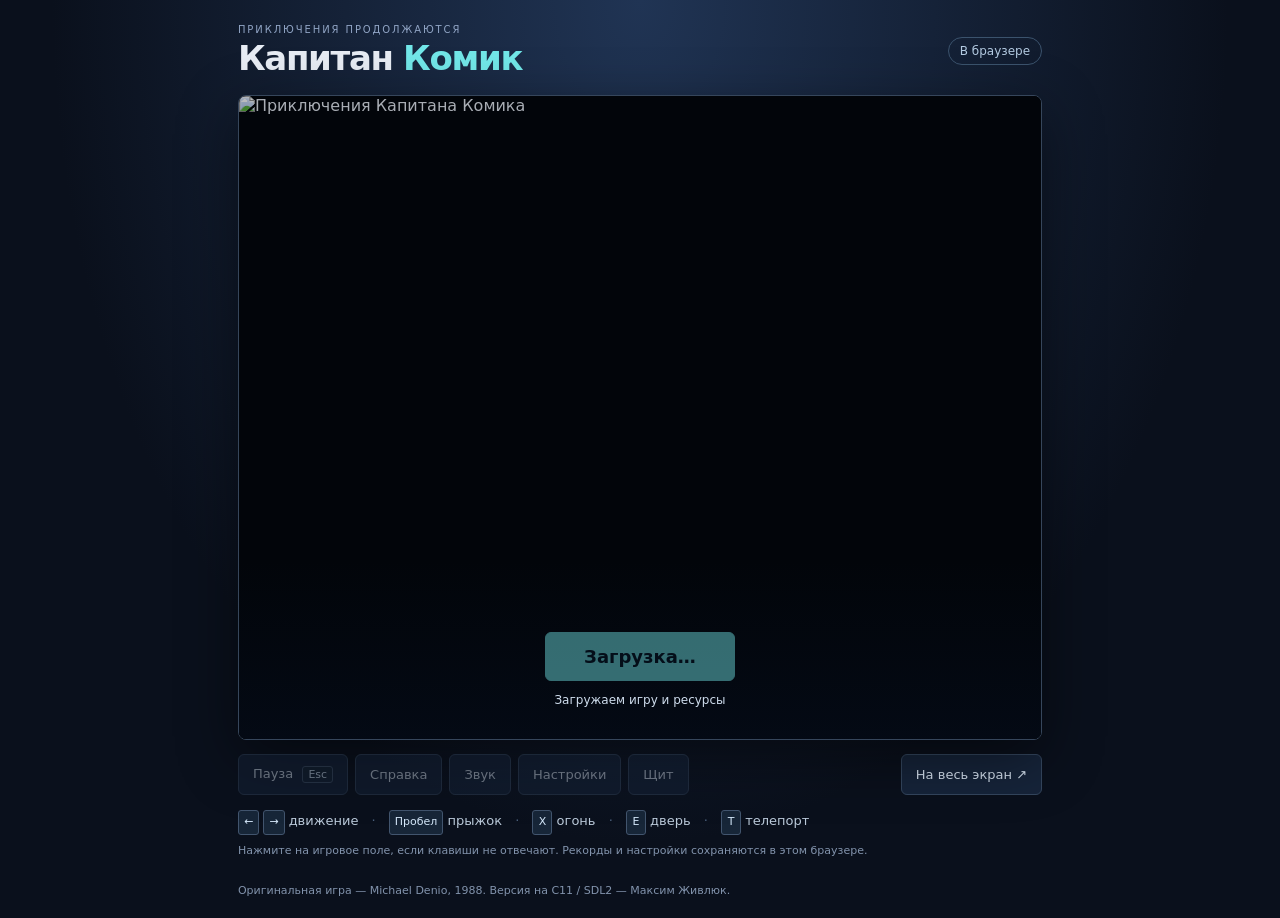
==== web/index.html @ 577607c2 "Add WebAssembly browser build with SDL2, launcher and persistent saves" ====
<!doctype html>
<html lang="ru">
<head>
	<meta charset="utf-8">
	<meta name="viewport" content="width=device-width, initial-scale=1">
	<meta name="theme-color" content="#101827">
	<title>Капитан Комик — играть в браузере</title>
	<meta name="description" content="Приключения Капитана Комика: браузерная версия игры на C11 и SDL2. Клавиатура, оригинальный звук и сохранение рекордов.">
	<link rel="icon" href="icon.png">
	<link rel="stylesheet" href="style.css">
	<script src="captain-comic.js" defer></script>
	<script src="app.js" defer></script>
</head>
<body>
	<main>
		<header><div><p class="eyebrow">ПРИКЛЮЧЕНИЯ ПРОДОЛЖАЮТСЯ</p><h1>Капитан <span>Комик</span></h1></div><span class="badge">В браузере</span></header>
		<section class="screen" id="screen" aria-label="Игра Капитан Комик">
			<canvas id="canvas" width="960" height="770" tabindex="0" aria-label="Игровое поле. Управление клавиатурой."></canvas>
			<div class="overlay" id="overlay"><img class="cover" src="cover.png" alt="Приключения Капитана Комика"><div class="start-panel"><button class="primary" id="start" disabled>Загрузка…</button><p id="status" role="status">Загружаем игру и ресурсы</p></div></div>
		</section>
		<nav class="toolbar" aria-label="Действия в игре">
			<button data-action="4" disabled>Пауза <kbd>Esc</kbd></button><button data-action="0" disabled>Справка</button><button data-action="1" disabled>Звук</button><button data-action="2" disabled>Настройки</button><button data-action="3" disabled>Щит</button><button id="fullscreen">На весь экран ↗</button>
		</nav>
		<p id="notice" role="status" class="notice" hidden></p>
		<section class="controls" aria-label="Управление"><p><kbd>←</kbd> <kbd>→</kbd> движение <span>·</span> <kbd>Пробел</kbd> прыжок <span>·</span> <kbd>X</kbd> огонь <span>·</span> <kbd>E</kbd> дверь <span>·</span> <kbd>T</kbd> телепорт</p><p class="muted">Нажмите на игровое поле, если клавиши не отвечают. Рекорды и настройки сохраняются в этом браузере.</p></section>
		<footer>Оригинальная игра — Michael Denio, 1988. Версия на C11 / SDL2 — Максим Живлюк.</footer>
	</main>
</body>
</html>
---- web/style.css ----
:root{color-scheme:dark;font-family:system-ui,-apple-system,"Segoe UI",sans-serif;color:#e7ecf4;background:#0a101c}
*{box-sizing:border-box}
body{margin:0;background:radial-gradient(ellipse at 50% 0,#203454 0,transparent 65%),#0a101c;min-height:100vh}
main{max-width:1040px;margin:auto;padding:24px 20px 18px}
header{display:flex;align-items:center;justify-content:space-between;margin-bottom:18px;gap:12px}
.eyebrow{margin:0 0 5px;font-size:10px;letter-spacing:.19em;color:#91a5c5}
h1{margin:0;font-size:clamp(23px,4vw,34px);letter-spacing:-.04em;line-height:1.1;font-weight:750}
h1 span{color:#72e7e9}
.badge{border:1px solid #3b536d;border-radius:999px;padding:6px 11px;color:#b4cbe2;font-size:12px;white-space:nowrap}
.screen{position:relative;width:100%;background:#000;border:1px solid #36465b;box-shadow:0 18px 60px #0007;aspect-ratio:960/770;overflow:hidden;border-radius:8px}
canvas{display:block;width:100%;height:100%;outline:none;object-fit:contain}
canvas:focus-visible{outline:2px solid #72e7e9;outline-offset:-3px}
.overlay{position:absolute;inset:0;display:flex;justify-content:center;align-items:flex-end;background:#02050a}
.cover{position:absolute;inset:0;width:100%;height:100%;object-fit:contain;opacity:.73}
.start-panel{position:relative;width:100%;text-align:center;padding:72px 20px 28px;background:linear-gradient(transparent,#040a15ef)}
button{font:inherit;font-size:13px;cursor:pointer;color:#d5e1ef;border:1px solid #34465e;border-radius:6px;background:#16243a;padding:11px 14px;transition:background .15s,border-color .15s}
button:hover:not(:disabled){background:#213753;border-color:#72e7e9}
button:focus-visible{outline:2px solid #72e7e9;outline-offset:3px}
button:disabled{opacity:.45;cursor:wait}
button.primary{font-size:18px;font-weight:700;min-width:190px;border-color:#72e7e9;background:#72e7e9;color:#071726;padding:13px 30px}
.primary:hover:not(:disabled){background:#a4f7f2;color:#071726}
#status{font-size:12px;color:#cfdded;min-height:18px;margin:12px 0 0}
.toolbar{display:flex;flex-wrap:wrap;gap:7px;margin:14px 0}
.toolbar button:last-child{margin-left:auto}
kbd{font:inherit;font-size:11px;display:inline-block;min-width:20px;text-align:center;border:1px solid #42556e;border-radius:3px;padding:1px 5px;color:#d4e7f9;background:#172638}
.toolbar kbd{margin-left:5px}
.controls{font-size:13px;color:#bbcada;line-height:1.9}
.controls p{margin:6px 0}
.controls span{padding:0 9px;color:#4c617d}
.muted,footer{color:#8293ac;font-size:11px}
footer{margin-top:20px;line-height:1.6}
.notice{font-size:12px;color:#f9d787;border-left:2px solid #f9d787;padding:8px 12px;background:#31291b}
[hidden]{display:none!important}
.screen:fullscreen{border:0;border-radius:0;background:#000;width:100vw;height:100vh;aspect-ratio:auto;display:flex;align-items:center;justify-content:center}
.screen:fullscreen canvas{width:100%;height:100%;object-fit:contain}
@media(max-width:600px){main{padding:15px 9px}.toolbar{gap:5px}.toolbar button{font-size:12px;padding:9px}.controls{font-size:12px}.controls span{padding:0 3px}.badge{font-size:10px}.toolbar button:last-child{margin-left:0}}

@media(min-width:700px) and (min-height:600px){main{max-width:min(1040px,calc((100svh - 255px)*960/770 + 40px))}}
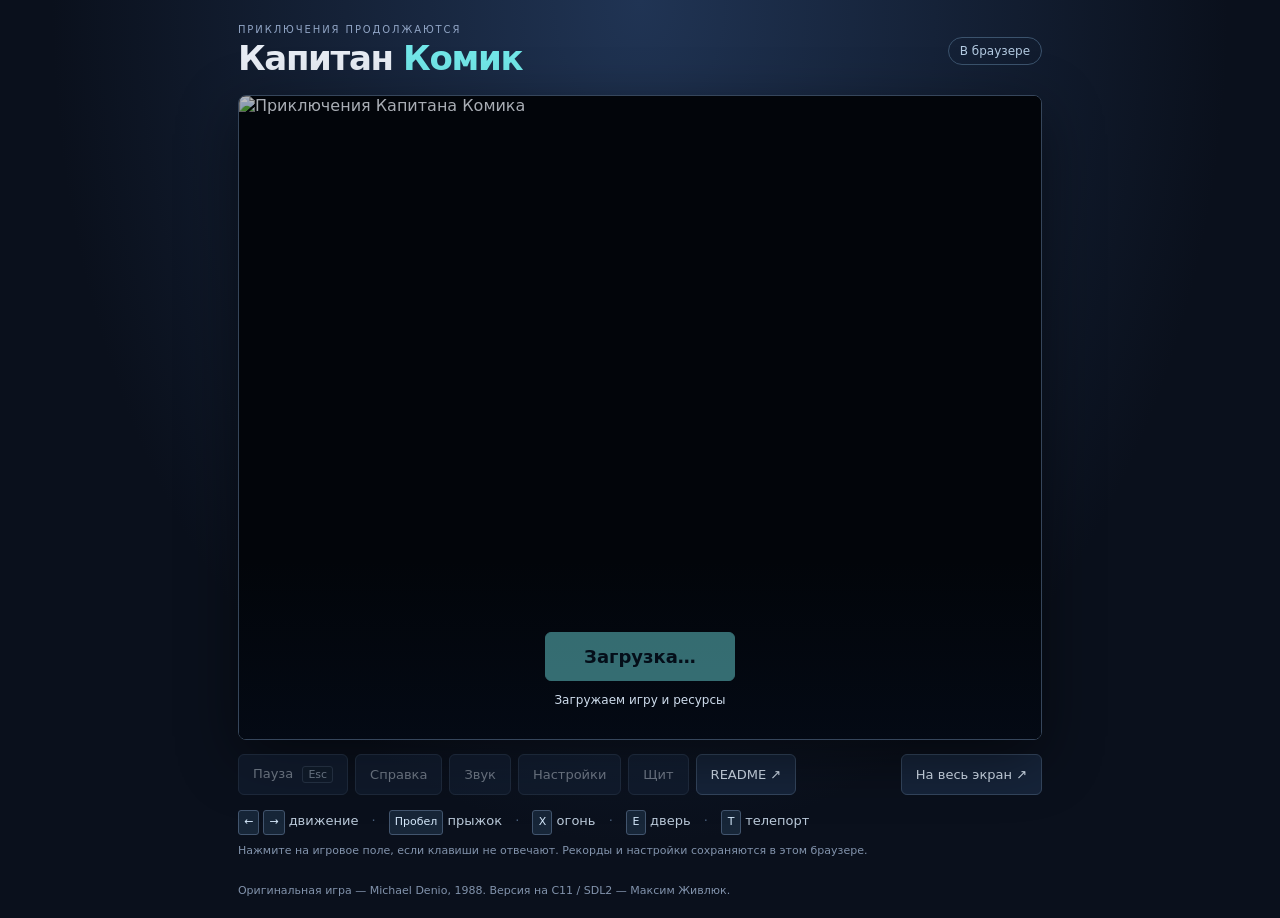
==== commit 70b3d53a: "Add README link after shield in browser toolbar" ====
--- a/web/index.html
+++ b/web/index.html
@@ -19,7 +19,7 @@
 			<div class="overlay" id="overlay"><img class="cover" src="cover.png" alt="Приключения Капитана Комика"><div class="start-panel"><button class="primary" id="start" disabled>Загрузка…</button><p id="status" role="status">Загружаем игру и ресурсы</p></div></div>
 		</section>
 		<nav class="toolbar" aria-label="Действия в игре">
-			<button data-action="4" disabled>Пауза <kbd>Esc</kbd></button><button data-action="0" disabled>Справка</button><button data-action="1" disabled>Звук</button><button data-action="2" disabled>Настройки</button><button data-action="3" disabled>Щит</button><button id="fullscreen">На весь экран ↗</button>
+			<button data-action="4" disabled>Пауза <kbd>Esc</kbd></button><button data-action="0" disabled>Справка</button><button data-action="1" disabled>Звук</button><button data-action="2" disabled>Настройки</button><button data-action="3" disabled>Щит</button><a href="https://github.com/bigvax/captain-comic/blob/main/README.md" target="_blank" rel="noopener noreferrer" aria-label="README — описание проекта (в новой вкладке)">README ↗</a><button id="fullscreen">На весь экран ↗</button>
 		</nav>
 		<p id="notice" role="status" class="notice" hidden></p>
 		<section class="controls" aria-label="Управление"><p><kbd>←</kbd> <kbd>→</kbd> движение <span>·</span> <kbd>Пробел</kbd> прыжок <span>·</span> <kbd>X</kbd> огонь <span>·</span> <kbd>E</kbd> дверь <span>·</span> <kbd>T</kbd> телепорт</p><p class="muted">Нажмите на игровое поле, если клавиши не отвечают. Рекорды и настройки сохраняются в этом браузере.</p></section>
--- a/web/style.css
+++ b/web/style.css
@@ -13,14 +13,15 @@
 .overlay{position:absolute;inset:0;display:flex;justify-content:center;align-items:flex-end;background:#02050a}
 .cover{position:absolute;inset:0;width:100%;height:100%;object-fit:contain;opacity:.73}
 .start-panel{position:relative;width:100%;text-align:center;padding:72px 20px 28px;background:linear-gradient(transparent,#040a15ef)}
-button{font:inherit;font-size:13px;cursor:pointer;color:#d5e1ef;border:1px solid #34465e;border-radius:6px;background:#16243a;padding:11px 14px;transition:background .15s,border-color .15s}
-button:hover:not(:disabled){background:#213753;border-color:#72e7e9}
-button:focus-visible{outline:2px solid #72e7e9;outline-offset:3px}
+button,.toolbar a{font:inherit;font-size:13px;cursor:pointer;color:#d5e1ef;border:1px solid #34465e;border-radius:6px;background:#16243a;padding:11px 14px;transition:background .15s,border-color .15s}
+button:hover:not(:disabled),.toolbar a:hover{background:#213753;border-color:#72e7e9}
+button:focus-visible,.toolbar a:focus-visible{outline:2px solid #72e7e9;outline-offset:3px}
 button:disabled{opacity:.45;cursor:wait}
 button.primary{font-size:18px;font-weight:700;min-width:190px;border-color:#72e7e9;background:#72e7e9;color:#071726;padding:13px 30px}
 .primary:hover:not(:disabled){background:#a4f7f2;color:#071726}
 #status{font-size:12px;color:#cfdded;min-height:18px;margin:12px 0 0}
 .toolbar{display:flex;flex-wrap:wrap;gap:7px;margin:14px 0}
+.toolbar a{display:inline-flex;align-items:center;text-decoration:none}
 .toolbar button:last-child{margin-left:auto}
 kbd{font:inherit;font-size:11px;display:inline-block;min-width:20px;text-align:center;border:1px solid #42556e;border-radius:3px;padding:1px 5px;color:#d4e7f9;background:#172638}
 .toolbar kbd{margin-left:5px}
@@ -33,6 +34,6 @@
 [hidden]{display:none!important}
 .screen:fullscreen{border:0;border-radius:0;background:#000;width:100vw;height:100vh;aspect-ratio:auto;display:flex;align-items:center;justify-content:center}
 .screen:fullscreen canvas{width:100%;height:100%;object-fit:contain}
-@media(max-width:600px){main{padding:15px 9px}.toolbar{gap:5px}.toolbar button{font-size:12px;padding:9px}.controls{font-size:12px}.controls span{padding:0 3px}.badge{font-size:10px}.toolbar button:last-child{margin-left:0}}
+@media(max-width:600px){main{padding:15px 9px}.toolbar{gap:5px}.toolbar button,.toolbar a{font-size:12px;padding:9px}.controls{font-size:12px}.controls span{padding:0 3px}.badge{font-size:10px}.toolbar button:last-child{margin-left:0}}
 
 @media(min-width:700px) and (min-height:600px){main{max-width:min(1040px,calc((100svh - 255px)*960/770 + 40px))}}
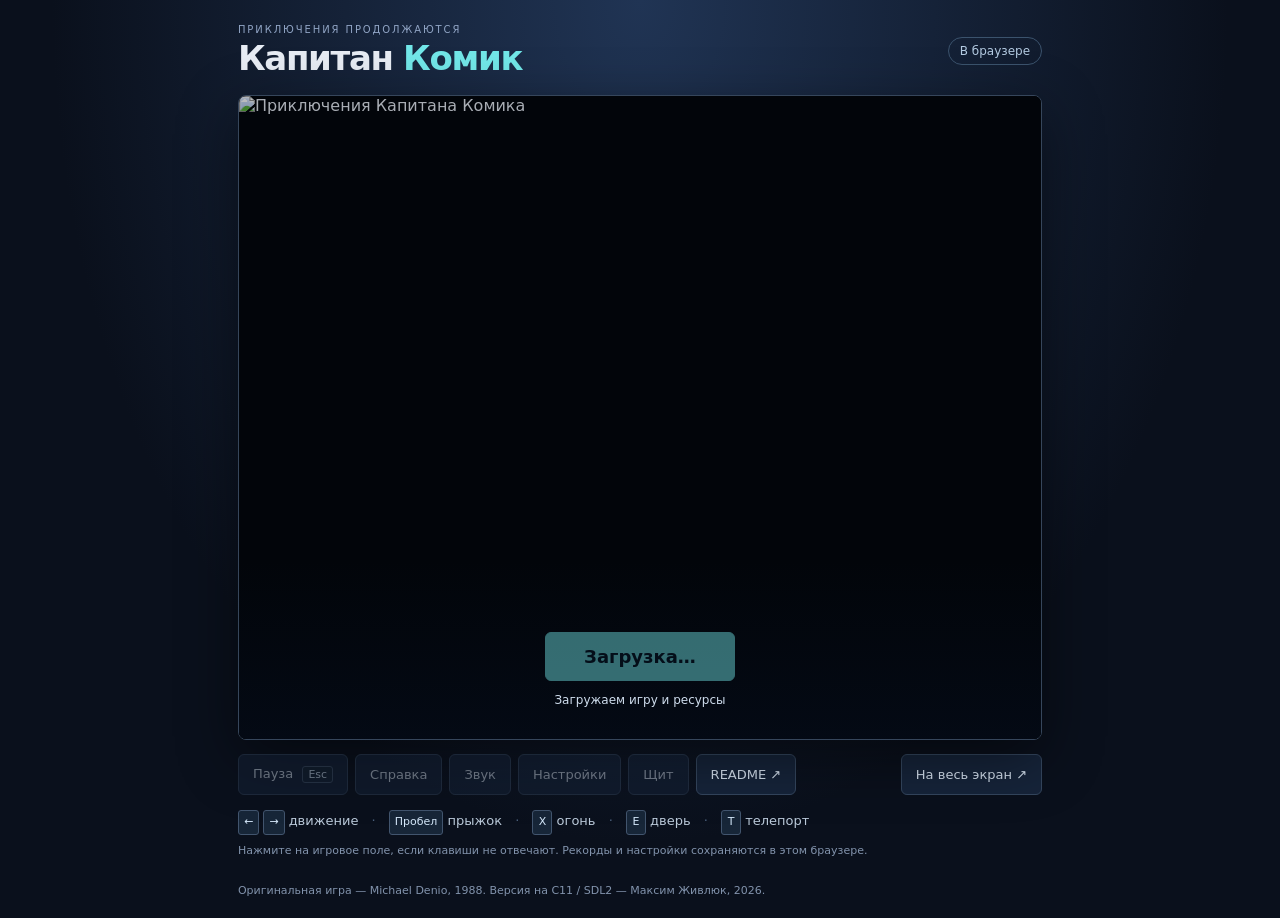
==== commit 1a3363e1: "Изменил WALKTHROUGH. Поправил стили для web документации." ====
--- a/web/index.html
+++ b/web/index.html
@@ -19,11 +19,11 @@
 			<div class="overlay" id="overlay"><img class="cover" src="cover.png" alt="Приключения Капитана Комика"><div class="start-panel"><button class="primary" id="start" disabled>Загрузка…</button><p id="status" role="status">Загружаем игру и ресурсы</p></div></div>
 		</section>
 		<nav class="toolbar" aria-label="Действия в игре">
-			<button data-action="4" disabled>Пауза <kbd>Esc</kbd></button><button data-action="0" disabled>Справка</button><button data-action="1" disabled>Звук</button><button data-action="2" disabled>Настройки</button><button data-action="3" disabled>Щит</button><a href="https://github.com/bigvax/captain-comic/blob/main/README.md" target="_blank" rel="noopener noreferrer" aria-label="README — описание проекта (в новой вкладке)">README ↗</a><button id="fullscreen">На весь экран ↗</button>
+			<button data-action="4" disabled>Пауза <kbd>Esc</kbd></button><button data-action="0" disabled>Справка</button><button data-action="1" disabled>Звук</button><button data-action="2" disabled>Настройки</button><button data-action="3" disabled>Щит</button><a href="readme.html" target="_blank" rel="noopener noreferrer" aria-label="README — описание проекта (в новой вкладке)">README ↗</a><button id="fullscreen">На весь экран ↗</button>
 		</nav>
 		<p id="notice" role="status" class="notice" hidden></p>
 		<section class="controls" aria-label="Управление"><p><kbd>←</kbd> <kbd>→</kbd> движение <span>·</span> <kbd>Пробел</kbd> прыжок <span>·</span> <kbd>X</kbd> огонь <span>·</span> <kbd>E</kbd> дверь <span>·</span> <kbd>T</kbd> телепорт</p><p class="muted">Нажмите на игровое поле, если клавиши не отвечают. Рекорды и настройки сохраняются в этом браузере.</p></section>
-		<footer>Оригинальная игра — Michael Denio, 1988. Версия на C11 / SDL2 — Максим Живлюк.</footer>
+		<footer>Оригинальная игра — Michael Denio, 1988. Версия на C11 / SDL2 — Максим Живлюк, 2026.</footer>
 	</main>
 </body>
 </html>
--- a/web/style.css
+++ b/web/style.css
@@ -6,6 +6,10 @@
 .eyebrow{margin:0 0 5px;font-size:10px;letter-spacing:.19em;color:#91a5c5}
 h1{margin:0;font-size:clamp(23px,4vw,34px);letter-spacing:-.04em;line-height:1.1;font-weight:750}
 h1 span{color:#72e7e9}
+h1 span.n{font-weight:400;font-size:1.75rem;}
+h2 span,h3 span{font-weight:400;}
+h3:has(img){display:flex;align-items:center;gap:10px;}
+h3 img{flex-shrink:0;}
 .badge{border:1px solid #3b536d;border-radius:999px;padding:6px 11px;color:#b4cbe2;font-size:12px;white-space:nowrap}
 .screen{position:relative;width:100%;background:#000;border:1px solid #36465b;box-shadow:0 18px 60px #0007;aspect-ratio:960/770;overflow:hidden;border-radius:8px}
 canvas{display:block;width:100%;height:100%;outline:none;object-fit:contain}
@@ -31,9 +35,11 @@
 .muted,footer{color:#8293ac;font-size:11px}
 footer{margin-top:20px;line-height:1.6}
 .notice{font-size:12px;color:#f9d787;border-left:2px solid #f9d787;padding:8px 12px;background:#31291b}
+ul:has(li > img){list-style:none;padding-left:0;margin:16px 0;}
+ul:has(li > img) li{display:flex;align-items:center;gap:12px;margin:10px 0;}
+img.titimg{border:4px solid #34465e;border-radius:12px;box-shadow: 0 14px 36px rgba(0,0,0,.65);margin-bottom:1rem;}
 [hidden]{display:none!important}
 .screen:fullscreen{border:0;border-radius:0;background:#000;width:100vw;height:100vh;aspect-ratio:auto;display:flex;align-items:center;justify-content:center}
 .screen:fullscreen canvas{width:100%;height:100%;object-fit:contain}
 @media(max-width:600px){main{padding:15px 9px}.toolbar{gap:5px}.toolbar button,.toolbar a{font-size:12px;padding:9px}.controls{font-size:12px}.controls span{padding:0 3px}.badge{font-size:10px}.toolbar button:last-child{margin-left:0}}
-
 @media(min-width:700px) and (min-height:600px){main{max-width:min(1040px,calc((100svh - 255px)*960/770 + 40px))}}
